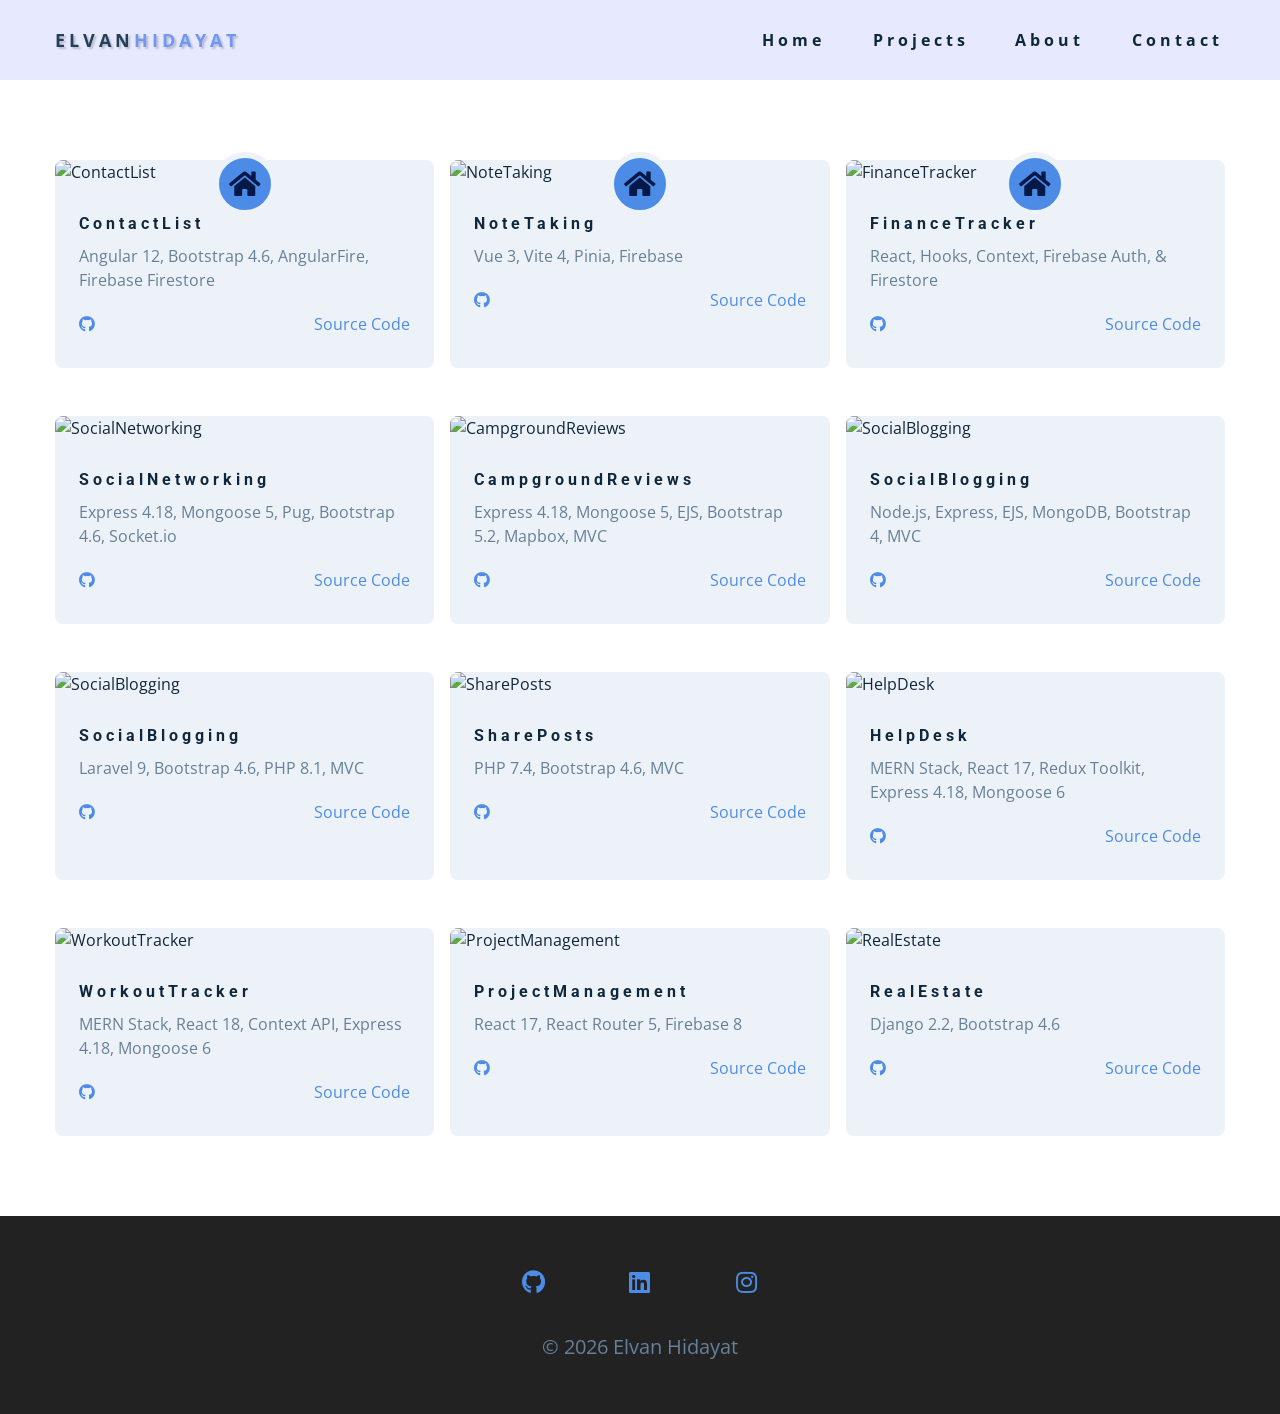
==== projects.html @ 7d4dac33 "adding the projects page and its content" ====
<!DOCTYPE html>
<html lang="en">
  <head>
    <meta charset="UTF-8" />
    <meta http-equiv="X-UA-Compatible" content="IE=edge" />
    <meta name="viewport" content="width=device-width, initial-scale=1.0" />
    <link
      rel="stylesheet"
      href="https://cdnjs.cloudflare.com/ajax/libs/font-awesome/5.8.0/css/all.min.css"
      integrity="sha512-3PN6gfRNZEX4YFyz+sIyTF6pGlQiryJu9NlGhu9LrLMQ7eDjNgudQoFDK3WSNAayeIKc6B8WXXpo4a7HqxjKwg=="
      crossorigin="anonymous"
      referrerpolicy="no-referrer"
    />
    <link rel="stylesheet" href="./css/styles.css" />
    <title>Elvan Hidayat - Projects</title>
  </head>

  <body>
    <nav class="nav" id="nav">
      <div class="nav-center">
        <div class="nav-header">
          <a href="./index.html" class="nav-logo">Elvan<span>Hidayat</span></a>

          <button class="nav-btn" id="nav-btn">
            <i class="fas fa-bars"></i>
          </button>
        </div>

        <ul class="nav-links">
          <li>
            <a href="./index.html">Home</a>
          </li>
          <li>
            <a href="./projects.html">Projects</a>
          </li>
          <li>
            <a href="./about.html">About</a>
          </li>
          <li>
            <a href="./contact.html">Contact</a>
          </li>
        </ul>
      </div>
    </nav>

    <aside class="sidebar" id="sidebar">
      <div>
        <button class="close-btn" id="close-btn">
          <i class="fas fa-times"></i>
        </button>

        <ul class="sidebar-links">
          <li>
            <a href="index.html">Home</a>
          </li>
          <li>
            <a href="projects.html">Projects</a>
          </li>
          <li>
            <a href="about.html">About</a>
          </li>
          <li>
            <a href="contact.html">Contact</a>
          </li>
        </ul>

        <ul class="social-icons">
          <li>
            <a href="https://github.com/elvan" class="social-icon">
              <i class="fab fa-github"></i>
            </a>
          </li>
          <li>
            <a
              href="https://www.linkedin.com/in/elvan-hidayat/"
              class="social-icon"
            >
              <i class="fab fa-linkedin"></i>
            </a>
          </li>
          <li>
            <a href="https://www.instagram.com/elvanhd" class="social-icon">
              <i class="fab fa-instagram"></i>
            </a>
          </li>
        </ul>
      </div>
    </aside>

    <section class="section">
      <div class="section-center projects-page-center">
        <article class="single-project">
          <div class="project-container">
            <img
              src="https://raw.githubusercontent.com/elvan/contact-list-app-angular-firebase/main/_screenshots/Screenshot%202023-04-15%20043228.png"
              alt="ContactList"
            />
            <a
              href="https://contact-list-app-angular-6d4be.web.app"
              target="_blank"
              class="project-icon"
            >
              <i class="fas fa-home"></i>
            </a>
          </div>
          <div class="project-details">
            <h4>ContactList</h4>
            <p>Angular 12, Bootstrap 4.6, AngularFire, Firebase Firestore</p>
            <div class="project-footer">
              <span>
                <i class="fab fa-github"></i>
              </span>
              <a
                href="https://github.com/elvan/contact-list-app-angular-firebase"
                target="_blank"
                >Source Code</a
              >
            </div>
          </div>
        </article>

        <article class="single-project">
          <div class="project-container">
            <img
              src="https://raw.githubusercontent.com/elvan/note-taking-app-vue-firebase/main/_screenshots/Screenshot%202023-03-18%20151755.png"
              alt="NoteTaking"
            />
            <a
              href="https://note-taking-app-vue.web.app"
              target="_blank"
              class="project-icon"
            >
              <i class="fas fa-home"></i>
            </a>
          </div>
          <div class="project-details">
            <h4>NoteTaking</h4>
            <p>Vue 3, Vite 4, Pinia, Firebase</p>
            <div class="project-footer">
              <span>
                <i class="fab fa-github"></i>
              </span>
              <a
                href="https://github.com/elvan/note-taking-app-vue-firebase"
                target="_blank"
                >Source Code</a
              >
            </div>
          </div>
        </article>

        <article class="single-project">
          <div class="project-container">
            <img
              src="https://raw.githubusercontent.com/elvan/finance-tracker-app-react-firebase/main/_screenshots/Screenshot%202023-04-24%20203926.png"
              alt="FinanceTracker"
            />
            <a
              href="https://finance-tracker-app-reac-1725e.web.app"
              target="_blank"
              class="project-icon"
            >
              <i class="fas fa-home"></i>
            </a>
          </div>
          <div class="project-details">
            <h4>FinanceTracker</h4>
            <p>React, Hooks, Context, Firebase Auth, & Firestore</p>
            <div class="project-footer">
              <span>
                <i class="fab fa-github"></i>
              </span>
              <a
                href="https://github.com/elvan/finance-tracker-app-react-firebase"
                target="_blank"
                >Source Code</a
              >
            </div>
          </div>
        </article>

        <article class="single-project">
          <div class="project-container">
            <img
              src="https://raw.githubusercontent.com/elvan/social-networking-app-express-mongoose-socketio/main/_screenshots/Screenshot%202023-04-27%20133038.png"
              alt="SocialNetworking"
            />
          </div>
          <div class="project-details">
            <h4>SocialNetworking</h4>
            <p>Express 4.18, Mongoose 5, Pug, Bootstrap 4.6, Socket.io</p>
            <div class="project-footer">
              <span>
                <i class="fab fa-github"></i>
              </span>
              <a
                href="https://github.com/elvan/social-networking-app-express-mongoose-socketio"
                target="_blank"
                >Source Code</a
              >
            </div>
          </div>
        </article>

        <article class="single-project">
          <div class="project-container">
            <img
              src="https://github.com/elvan/campground-reviews-app-express-mongoose-ejs/raw/main/_screenshots/Screenshot%202023-04-15%20112048.png"
              alt="CampgroundReviews"
            />
          </div>
          <div class="project-details">
            <h4>CampgroundReviews</h4>
            <p>Express 4.18, Mongoose 5, EJS, Bootstrap 5.2, Mapbox, MVC</p>
            <div class="project-footer">
              <span>
                <i class="fab fa-github"></i>
              </span>
              <a
                href="https://github.com/elvan/campground-reviews-app-express-mongoose-ejs"
                target="_blank"
                >Source Code</a
              >
            </div>
          </div>
        </article>

        <article class="single-project">
          <div class="project-container">
            <img
              src="https://github.com/elvan/social-blogging-app-express-socketio-mongodb/raw/main/_screenshots/Screenshot%202023-04-18%20070707.png"
              alt="SocialBlogging"
            />
          </div>
          <div class="project-details">
            <h4>SocialBlogging</h4>
            <p>Node.js, Express, EJS, MongoDB, Bootstrap 4, MVC</p>
            <div class="project-footer">
              <span>
                <i class="fab fa-github"></i>
              </span>
              <a
                href="https://github.com/elvan/social-blogging-app-express-socketio-mongodb"
                target="_blank"
                >Source Code</a
              >
            </div>
          </div>
        </article>

        <article class="single-project">
          <div class="project-container">
            <img
              src="https://raw.githubusercontent.com/elvan/social-blogging-app-laravel-echo-pusher/main/_screenshots/Screenshot%202023-03-05%20170902.png"
              alt="SocialBlogging"
            />
          </div>
          <div class="project-details">
            <h4>SocialBlogging</h4>
            <p>Laravel 9, Bootstrap 4.6, PHP 8.1, MVC</p>
            <div class="project-footer">
              <span>
                <i class="fab fa-github"></i>
              </span>
              <a
                href="https://github.com/elvan/social-blogging-app-laravel-echo-pusher"
                target="_blank"
                >Source Code</a
              >
            </div>
          </div>
        </article>

        <article class="single-project">
          <div class="project-container">
            <img
              src="https://raw.githubusercontent.com/elvan/share-posts-app-php/main/_screenshots/Screenshot%202023-04-15%20031303.png"
              alt="SharePosts"
            />
          </div>
          <div class="project-details">
            <h4>SharePosts</h4>
            <p>PHP 7.4, Bootstrap 4.6, MVC</p>
            <div class="project-footer">
              <span>
                <i class="fab fa-github"></i>
              </span>
              <a
                href="https://github.com/elvan/share-posts-app-php"
                target="_blank"
                >Source Code</a
              >
            </div>
          </div>
        </article>

        <article class="single-project">
          <div class="project-container">
            <img
              src="https://raw.githubusercontent.com/elvan/help-desk-app-frontend-react-redux/main/screenshots/Screenshot%202023-03-02%20193709.png"
              alt="HelpDesk"
            />
          </div>
          <div class="project-details">
            <h4>HelpDesk</h4>
            <p>MERN Stack, React 17, Redux Toolkit, Express 4.18, Mongoose 6</p>
            <div class="project-footer">
              <span>
                <i class="fab fa-github"></i>
              </span>
              <a
                href="https://github.com/elvan/help-desk-app-frontend-react-redux"
                target="_blank"
                >Source Code</a
              >
            </div>
          </div>
        </article>

        <article class="single-project">
          <div class="project-container">
            <img
              src="https://raw.githubusercontent.com/elvan/workout-tracker-app-frontend-react/main/screenshots/Screenshot%202023-02-28%20030816.png"
              alt="WorkoutTracker"
            />
          </div>
          <div class="project-details">
            <h4>WorkoutTracker</h4>
            <p>MERN Stack, React 18, Context API, Express 4.18, Mongoose 6</p>
            <div class="project-footer">
              <span>
                <i class="fab fa-github"></i>
              </span>
              <a
                href="https://github.com/elvan/workout-tracker-app-frontend-react"
                target="_blank"
                >Source Code</a
              >
            </div>
          </div>
        </article>

        <article class="single-project">
          <div class="project-container">
            <img
              src="https://github.com/elvan/project-management-app-react-firebase/raw/main/_screenshots/Screenshot%202023-04-24%20204957.png"
              alt="ProjectManagement"
            />
          </div>
          <div class="project-details">
            <h4>ProjectManagement</h4>
            <p>React 17, React Router 5, Firebase 8</p>
            <div class="project-footer">
              <span>
                <i class="fab fa-github"></i>
              </span>
              <a
                href="https://github.com/elvan/project-management-app-react-firebase"
                target="_blank"
                >Source Code</a
              >
            </div>
          </div>
        </article>

        <article class="single-project">
          <div class="project-container">
            <img
              src="https://raw.githubusercontent.com/elvan/real_estate_app_django_example/main/_screenshots/Screenshot%202023-04-11%20095834.png"
              alt="RealEstate"
            />
          </div>
          <div class="project-details">
            <h4>RealEstate</h4>
            <p>Django 2.2, Bootstrap 4.6</p>
            <div class="project-footer">
              <span>
                <i class="fab fa-github"></i>
              </span>
              <a
                href="https://github.com/elvan/real_estate_app_django_example"
                target="_blank"
                >Source Code</a
              >
            </div>
          </div>
        </article>
      </div>
    </section>

    <footer class="footer">
      <ul class="social-icons">
        <li>
          <a href="https://github.com/elvan" class="social-icon">
            <i class="fab fa-github"></i>
          </a>
        </li>
        <li>
          <a
            href="https://www.linkedin.com/in/elvan-hidayat/"
            class="social-icon"
          >
            <i class="fab fa-linkedin"></i>
          </a>
        </li>
        <li>
          <a href="https://www.instagram.com/elvanhd" class="social-icon">
            <i class="fab fa-instagram"></i>
          </a>
        </li>
      </ul>

      <p>
        &copy;
        <span id="date"></span>
        Elvan Hidayat
      </p>
    </footer>

    <script src="./js/app.js"></script>
  </body>
</html>
---- css/styles.css ----
/* Fonts */

@import url('https://fonts.googleapis.com/css?family=Open+Sans|Roboto:400,700&display=swap');

/* Variables */

:root {
  /* dark shades of primary color*/
  --clr-primary-1: hsl(223, 85%, 15%);
  --clr-primary-2: hsl(223, 75%, 25%);
  --clr-primary-3: hsl(223, 70%, 35%);
  --clr-primary-4: hsl(215, 65%, 45%);
  /* primary/main color */
  --clr-primary-5: hsl(215, 75%, 60%);
  /* lighter shades of primary color */
  --clr-primary-6: hsl(223, 85%, 70%);
  --clr-primary-7: hsl(223, 90%, 75%);
  --clr-primary-8: hsl(231, 85%, 80%);
  --clr-primary-9: hsl(231, 90%, 90%);
  --clr-primary-10: hsl(231, 100%, 95%);
  /* darkest grey - used for headings */
  --clr-grey-1: hsl(209, 60%, 15%);
  --clr-grey-2: hsl(211, 40%, 25%);
  --clr-grey-3: hsl(209, 35%, 35%);
  --clr-grey-4: hsl(209, 30%, 45%);
  /* grey used for paragraphs */
  --clr-grey-5: hsl(210, 20%, 50%);
  --clr-grey-6: hsl(209, 25%, 60%);
  --clr-grey-7: hsl(211, 30%, 70%);
  --clr-grey-8: hsl(210, 35%, 80%);
  --clr-grey-9: hsl(212, 40%, 90%);
  --clr-grey-10: hsl(210, 45%, 95%);
  --clr-white: #fff;
  --ff-primary: 'Roboto', sans-serif;
  --ff-secondary: 'Open Sans', sans-serif;
  --transition: all 0.3s linear;
  --spacing: 0.25rem;
  --radius: 0.5rem;
  --light-shadow: 0 5px 15px rgba(0, 0, 0, 0.1);
  --dark-shadow: 0 5px 15px rgba(0, 0, 0, 0.2);
  --max-width: 1170px;
}

/* Global Styles */

*,
::after,
::before {
  box-sizing: border-box;
  margin: 0;
  padding: 0;
}

body {
  color: var(--clr-grey-1);
  font-size: 0.875rem;
  line-height: 1.5;
  font-family: var(--ff-secondary);
  background: var(--clr-white);
}

ul {
  list-style-type: none;
}

a {
  text-decoration: none;
}

img:not(.nav-logo) {
  display: block;
  width: 100%;
}

h1,
h2,
h3,
h4 {
  margin-bottom: 0.75rem;
  line-height: 1.25;
  font-family: var(--ff-primary);
  /* text-transform: capitalize; */
  letter-spacing: var(--spacing);
}

h1 {
  font-size: 3rem;
}

h2 {
  font-size: 2rem;
}

h3 {
  font-size: 1.25rem;
}

h4 {
  font-size: 0.875rem;
}

p {
  margin-bottom: 1.25rem;
  color: var(--clr-grey-5);
}

@media screen and (min-width: 800px) {
  h1 {
    font-size: 4rem;
  }

  h2 {
    font-size: 2.5rem;
  }

  h3 {
    font-size: 1.75rem;
  }

  h4 {
    font-size: 1rem;
  }

  body {
    font-size: 1rem;
  }

  h1,
  h2,
  h3,
  h4 {
    line-height: 1;
  }
}

/*  Global Classes */

.btn {
  display: inline-block;
  padding: 0.375rem 0.75rem;
  border: 2px solid transparent;
  border-radius: var(--radius);
  color: var(--clr-primary-1);
  font-weight: 700;
  font-size: 0.875rem;
  text-transform: uppercase;
  letter-spacing: var(--spacing);
  cursor: pointer;
  background: var(--clr-primary-5);
  box-shadow: 0 1px 3px rgba(0, 0, 0, 0.2);
  transition: var(--transition);
  -webkit-transition: var(--transition);
}

.btn:hover {
  color: var(--clr-primary-1);
  background: var(--clr-primary-7);
}

/* Section */

.section {
  padding: 5rem 0;
}

.section-center {
  width: 90vw;
  max-width: 1170px;
  margin: 0 auto;
}

@media screen and (min-width: 900px) {
  .section-center {
    width: 95vw;
  }
}

.underline {
  width: 5rem;
  height: 0.25rem;
  margin-bottom: 1.25rem;
  background: var(--clr-primary-5);
  margin-left: auto;
  margin-right: auto;
}

.section-title {
  margin-bottom: 4rem;
  text-align: center;
}

.bg-grey {
  background: var(--clr-grey-10);
}

/* Navbar */

.nav {
  display: grid;
  align-items: center;
  height: 5rem;
  padding: 1rem;
  transition: var(--transition);
}

.nav-center {
  width: 100%;
  max-width: 1170px;
  margin: 0 auto;
}

.nav-header {
  display: grid;
  align-items: center;
  grid-template-columns: auto 1fr;
}

.nav-logo {
  color: var(--clr-grey-2);
  font-weight: bold;
  font-size: 1.1rem;
  text-transform: uppercase;
  text-shadow: 2px 2px 2px rgba(0, 0, 0, 0.2);
  letter-spacing: var(--spacing);
  transition: var(--transition);
}

.nav-logo span {
  color: var(--clr-primary-6);
}

.nav-btn {
  border-color: transparent;
  color: var(--clr-primary-5);
  font-size: 2rem;
  cursor: pointer;
  background: transparent;
  justify-self: right;
}

.nav-links {
  display: none;
}

@media screen and (min-width: 768px) {
  .nav {
    background: var(--clr-primary-10);
  }

  .nav-center {
    display: grid;
    align-items: center;
    grid-template-columns: auto 1fr;
  }

  .nav-btn {
    display: none;
  }

  .nav-links {
    display: grid;
    column-gap: 2rem;
    grid-template-columns: repeat(4, 1fr);
    justify-items: center;
    justify-self: end;
  }

  .nav-links a {
    color: var(--clr-grey-1);
    font-weight: bold;
    text-transform: capitalize;
    letter-spacing: var(--spacing);
    transition: var(--transition);
  }

  .nav-links a:hover {
    color: var(--clr-primary-5);
  }
}

/* Sidebar */

.sidebar {
  display: grid;
  z-index: 4;
  position: fixed;
  top: 0;
  left: 0;
  width: 100%;
  height: 100%;
  background: var(--clr-grey-10);
  transition: var(--transition);
  transform: translateX(-100%);
  place-items: center;
  -webkit-transition: var(--transition);
  -webkit-transform: translateX(-100%);
}

.show-sidebar {
  transform: translateX(0);
  -webkit-transform: translateX(0);
}

.sidebar-links {
  text-align: center;
}

.sidebar-links a {
  display: inline-block;
  margin-bottom: 1.5rem;
  color: var(--clr-grey-5);
  font-size: 2rem;
  text-transform: capitalize;
  letter-spacing: var(--spacing);
  transition: var(--transition);
  -webkit-transition: var(--transition);
}

.sidebar-links a:hover {
  color: var(--clr-primary-5);
}

.social-icons {
  display: grid;
  width: 20rem;
  margin-top: 3rem;
  grid-template-columns: repeat(3, 1fr);
  justify-items: center;
}

.social-icon {
  color: var(--clr-grey-1);
  font-size: 1.5rem;
  transition: var(--transition);
  -webkit-transition: var(--transition);
}

.social-icon:hover {
  color: var(--clr-primary-5);
}

.close-btn {
  position: absolute;
  top: 1rem;
  right: 1rem;
  border: transparent;
  color: #bb2525;
  font-size: 3rem;
  cursor: pointer;
  background: transparent;
  transition: var(--transition);
  -webkit-transition: var(--transition);
}

.close-btn:hover {
  color: #e66b6b;
}

/* Hero */

.hero .underline {
  margin-bottom: 0.5rem;
  margin-left: 0;
}

.hero-img {
  display: none;
}

.hero {
  background: var(--clr-primary-10);
}

.hero-center {
  display: grid;
  min-height: calc(100vh - 5rem);
  place-items: center;
}

.hero-info h4 {
  color: var(--clr-grey-5);
}

.hero-icons {
  justify-items: start;
}

.hero-btn {
  margin-top: 1.25rem;
}

.hero-photo {
  position: relative;
  max-width: 25rem;
  max-height: 30rem;
  border-radius: var(--radius);
  -o-object-fit: cover;
  object-fit: cover;
}

@media screen and (min-width: 768px) {
  .hero-img {
    display: block;
    position: relative;
  }

  .hero-center {
    grid-template-columns: 1fr 1fr;
  }

  .hero-img::before,
  .about-img::before {
    position: absolute;
    top: 2rem;
    right: -2rem;
    width: 100%;
    height: 100%;
    border: 0.25rem solid var(--clr-primary-5);
    border-radius: var(--radius);
    content: '';
  }
}

/* About */

.about-title {
  margin-bottom: 2rem;
  text-align: left;
}

.about-title .underline {
  margin-left: 0;
}

.about-center {
  display: grid;
  gap: 3rem 2rem;
}

.about-img {
  justify-self: center;
}

@media screen and (min-width: 768px) {
  .about-center {
    grid-template-columns: 1fr 1fr;
  }

  .about-img {
    position: relative;
  }

  .about-img::before {
    left: -2rem;
  }

  .about-info {
    align-self: center;
  }
}

/* Footer */

.footer {
  display: grid;
  padding-bottom: 2rem;
  background: #222;
  place-items: center;
}

.footer .social-icons {
  margin-bottom: 2rem;
}

.footer .social-icon {
  color: var(--clr-primary-5);
}

.footer .social-icon:hover {
  color: var(--clr-primary-10);
}

.footer p {
  font-size: 1.25rem;
  text-transform: capitalize;
}

/* Single Page */

.single-page {
  min-height: calc(100vh - 5rem - 198px);
  background: var(--clr-primary-10);
}

.page-info {
  max-width: 700px;
}

.page-info a {
  color: var(--clr-primary-5);
  transition: var(--transition);
  -webkit-transition: var(--transition);
}

.page-info a:hover {
  color: var(--clr-primary-1);
}

/* Products Page */

.projects-hero {
  display: grid;
  height: 40vh;
  background: var(--clr-primary-10);
  place-items: center;
}

.projects-hero .section-title {
  margin-bottom: 0;
}

.single-project {
  border-radius: var(--radius);
  background: var(--clr-grey-10);
}

.project-container img {
  border-top-left-radius: var(--radius);
  border-top-right-radius: var(--radius);
}

.project-container {
  position: relative;
}

.project-icon {
  display: grid;
  position: absolute;
  bottom: 0;
  left: 50%;
  width: 4rem;
  height: 4rem;
  border: 0.375rem solid var(--clr-grey-10);
  border-radius: 50%;
  color: var(--clr-primary-1);
  font-size: 1.75rem;
  background: var(--clr-primary-5);
  transform: translate(-50%, 50%);
  -webkit-transform: translate(-50%, 50%);
  place-items: center;
}

.project-details {
  padding: 2rem 1.5rem;
}

.project-footer {
  display: grid;
  color: var(--clr-primary-5);
  grid-template-columns: 1fr 1fr;
}

.project-footer a {
  color: var(--clr-primary-5);
  text-transform: capitalize;
  transition: var(--transition);
  -webkit-transition: var(--transition);
  justify-self: end;
}

.project-footer a:hover {
  color: var(--clr-primary-1);
}

.projects-page-center {
  display: grid;
  grid-template-columns: repeat(auto-fill, minmax(330px, 1fr));
  gap: 3rem 1rem;
}
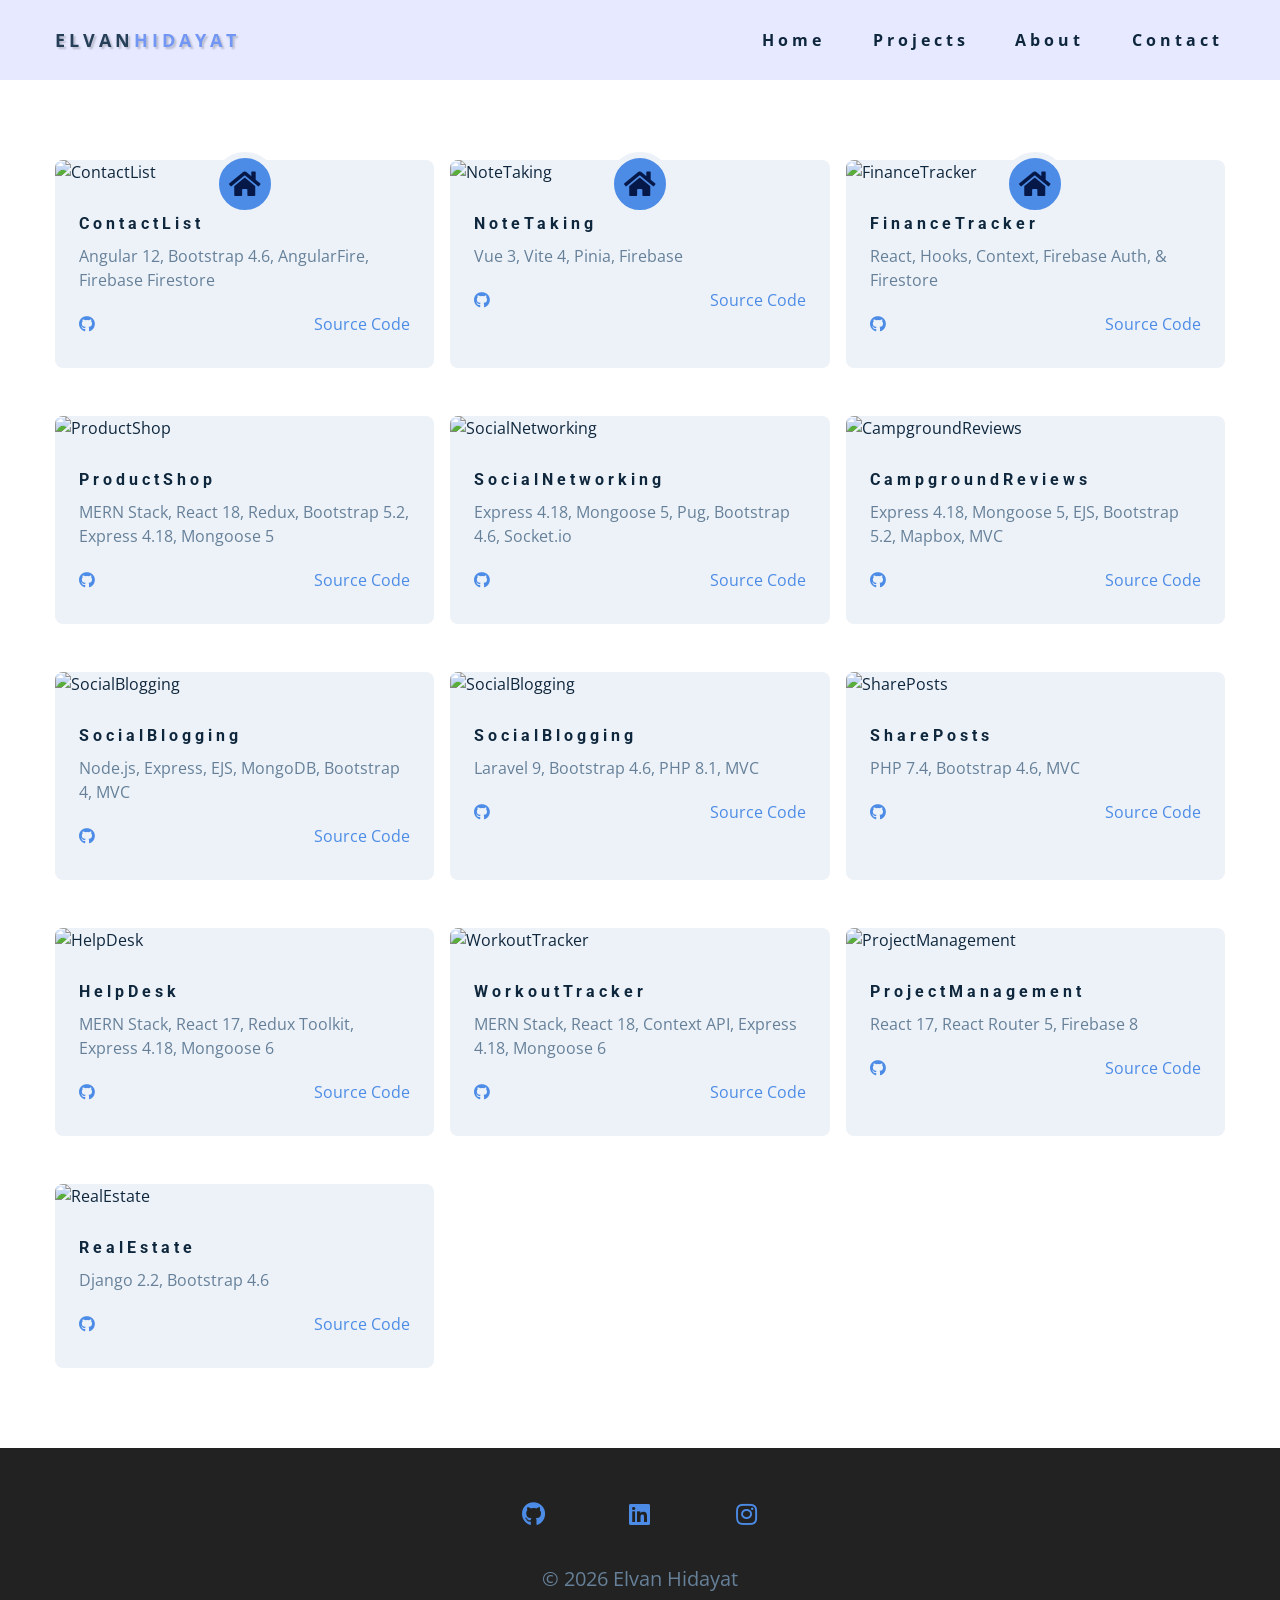
==== commit b9d96e0a: "adding product-shop app" ====
--- a/projects.html
+++ b/projects.html
@@ -172,6 +172,32 @@
               </span>
               <a
                 href="https://github.com/elvan/finance-tracker-app-react-firebase"
+                target="_blank"
+                >Source Code</a
+              >
+            </div>
+          </div>
+        </article>
+
+        <article class="single-project">
+          <div class="project-container">
+            <img
+              src="https://raw.githubusercontent.com/elvan/product-shop-app-frontend-react-redux/main/_screenshots/Screenshot%202023-05-01%20155856.png"
+              alt="ProductShop"
+            />
+          </div>
+          <div class="project-details">
+            <h4>ProductShop</h4>
+            <p>
+              MERN Stack, React 18, Redux, Bootstrap 5.2, Express 4.18, Mongoose
+              5
+            </p>
+            <div class="project-footer">
+              <span>
+                <i class="fab fa-github"></i>
+              </span>
+              <a
+                href="https://github.com/elvan/product-shop-app-frontend-react-redux"
                 target="_blank"
                 >Source Code</a
               >
